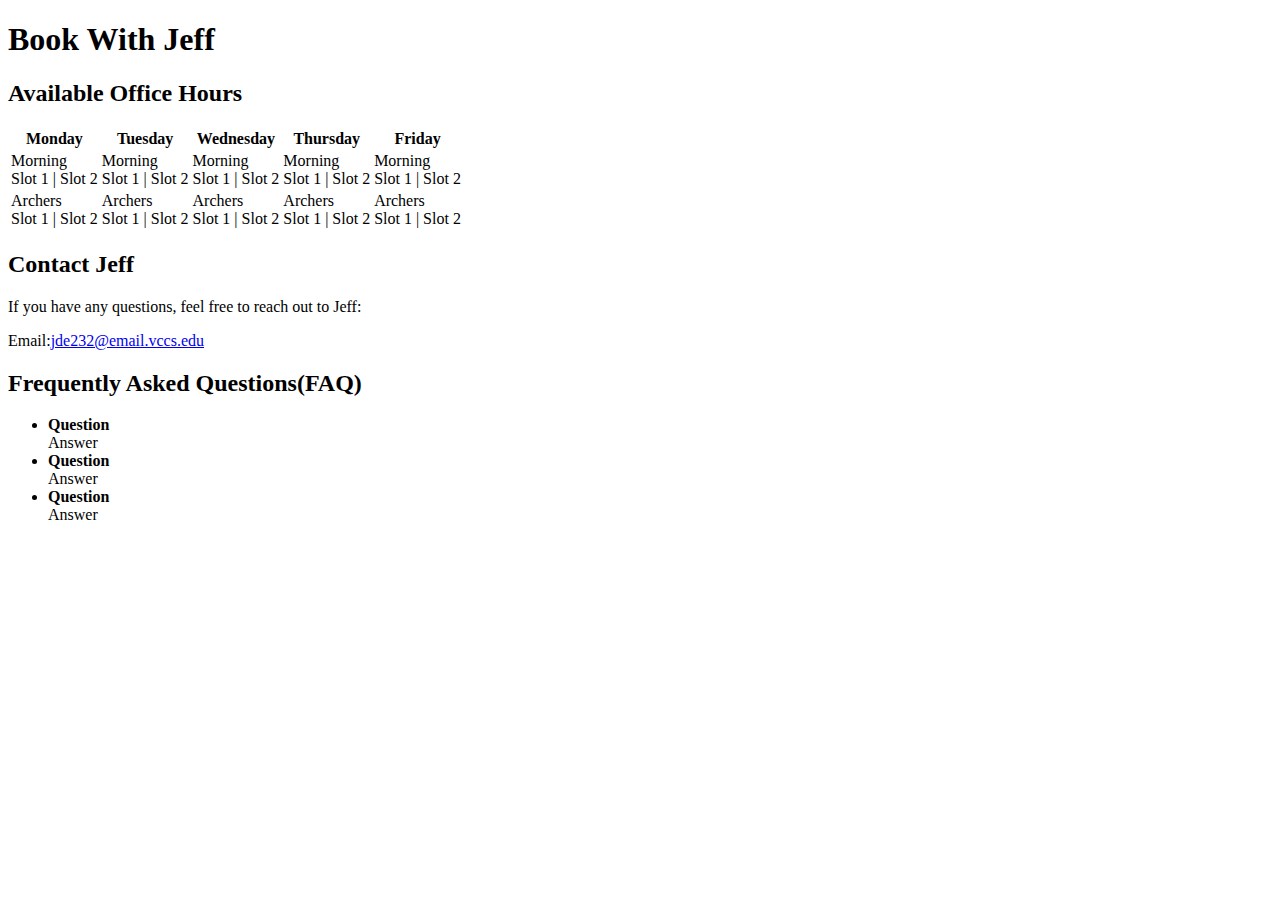
==== index.html @ 338b909b "blej" ====
<!DOCTYPE html>
<html lang='en'>
    <head>
        <meta charset="UTF-8">
        <meta name="viewport" content = "width=device-width, initial-scale=1.0">
        <title>Book With Jeff</title>
        <link rel="stylesheet" href="styles.css">
        <script src="js/init.js"></script>
    </head>
    <body>
        <header>
            <h1> Book With Jeff </h1>
        </header>

        <main>
            <section class="calendar">
                <h2>Available Office Hours</h2>
                <table class="calendar">
            <thead>
                <tr>
                    <th>Monday</th>
                    <th>Tuesday</th>
                    <th>Wednesday</th>
                    <th>Thursday</th>
                    <th>Friday</th>
                </tr>
            </thead>
            <tbody>
                <tr>
                    <td>Morning<br>Slot 1 | Slot 2</td>
                    <td>Morning<br>Slot 1 | Slot 2</td>
                    <td>Morning<br>Slot 1 | Slot 2</td>
                    <td>Morning<br>Slot 1 | Slot 2</td>
                    <td>Morning<br>Slot 1 | Slot 2</td>
                </tr>
                <tr>
                    <td>Archers<br>Slot 1 | Slot 2</td>
                    <td>Archers<br>Slot 1 | Slot 2</td>
                    <td>Archers<br>Slot 1 | Slot 2</td>
                    <td>Archers<br>Slot 1 | Slot 2</td>
                    <td>Archers<br>Slot 1 | Slot 2</td>
                </tr>
            </tbody>
        </table>
    </section>
            <section class="contact">
                <h2>Contact Jeff</h2>
                <p>If you have any questions, feel free to reach out to Jeff:</p>
                <p>Email:<a href="mailto:jde232@email.vccs.edu">jde232@email.vccs.edu</a></p>
            </section>
            <section class="faq">
                <h2>Frequently Asked Questions(FAQ)</h2>
                <ul>
                    <li><strong>Question</strong><br>Answer</li>
                    <li><strong>Question</strong><br>Answer</li>
                    <li><strong>Question</strong><br>Answer</li>
                </ul>
            </section>
        </main>
    </body>
</html>
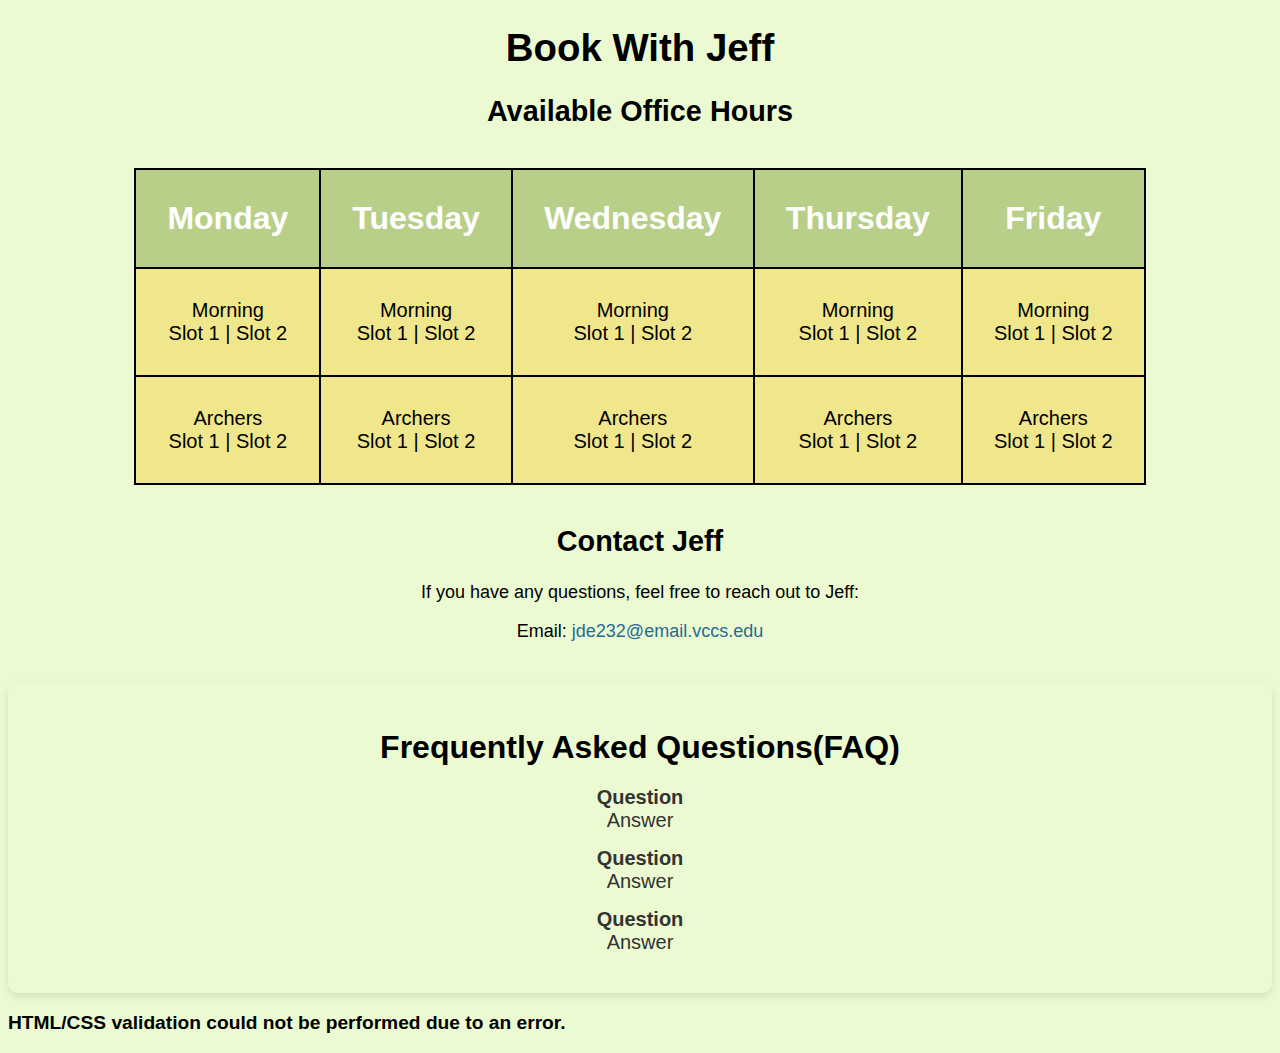
==== commit 09fb155c: "added a password" ====
--- a/index.html
+++ b/index.html
@@ -46,7 +46,7 @@
             <section class="contact">
                 <h2>Contact Jeff</h2>
                 <p>If you have any questions, feel free to reach out to Jeff:</p>
-                <p>Email:<a href="mailto:jde232@email.vccs.edu">jde232@email.vccs.edu</a></p>
+                <p>Email: <a href="mailto:jde232@email.vccs.edu">jde232@email.vccs.edu</a></p>
             </section>
             <section class="faq">
                 <h2>Frequently Asked Questions(FAQ)</h2>
--- a/styles.css
+++ b/styles.css
@@ -0,0 +1,154 @@
+body {
+    background-color: rgb(236, 250, 210);
+    font-family:'Gill Sans', 'Gill Sans MT', Calibri, 'Trebuchet MS', sans-serif;
+    font-size: larger;
+}
+
+a {
+    text-decoration: none;
+    color:brown
+}
+
+h1 {
+    text-align: center;
+}
+
+li, ol {
+    text-align: center;
+    list-style-position: inside;
+    font-size: 23px;
+}
+
+hr {
+    border: none; 
+    height: 2px; 
+    background: linear-gradient(to right, transparent, #000, transparent); 
+}
+
+.form {
+    text-align: center;
+}
+
+.home {
+    position: absolute;
+    top: 0;
+    right: 2%;
+    font-size: 24px;
+}
+
+.button-21 {
+  align-items: center;
+  appearance: none;
+  background-color: #3EB2FD;
+  background-image: linear-gradient(1deg, #e5cba4, #f39a14c1 99%);
+  background-size: calc(100% + 20px) calc(100% + 20px);
+  border-radius: 100px;
+  border-width: 0;
+  box-shadow: none;
+  box-sizing: border-box;
+  color: #FFFFFF;
+  cursor: pointer;
+  display: inline-flex;
+  font-family: CircularStd,sans-serif;
+  font-size: 1rem;
+  height: auto;
+  justify-content: center;
+  line-height: 1.5;
+  padding: 4px 5px;
+  position: relative;
+  text-align: center;
+  text-decoration: none;
+  transition: background-color .2s,background-position .2s;
+  user-select: none;
+  -webkit-user-select: none;
+  touch-action: manipulation;
+  vertical-align: top;
+  white-space: nowrap;
+}
+
+.button-21:active,
+.button-21:focus {
+  outline: none;
+}
+
+.button-21:hover {
+  background-position: -20px -20px;
+}
+
+.button-21:focus:not(:active) {
+  box-shadow: rgba(40, 170, 255, 0.25) 0 0 0 .125em;
+}
+.homepage {
+    text-align: center;
+}
+.calendar {
+    text-align: center;
+    margin-top: 20px;
+
+}
+.calendar table {
+    width: 80%;
+    margin: 40px auto;
+    border-collapse: collapse; 
+    text-align: center;
+    font-size: 1.5rem; 
+}
+.calendar th, .calendar td {
+    padding: 30px;
+    border: 2px solid #000;
+    vertical-align: middle;
+}
+.calendar th {
+    background-color: #b8cf8a;
+    color: #fff;
+    font-size: 2rem;
+}
+
+.calendar td {
+    background-color: #F0E68C;
+    font-size: 1.25rem;
+}
+.calendar tr {
+    border-bottom: 2px solid #000;
+}
+.contact {
+     text-align: center;
+    margin-top: 40px;
+}
+.contact p {
+    font-size: 18px;
+}
+
+.contact a {
+    font-size: 18px;
+    color: #256a97;
+}
+.contact a:hover {
+    color: #004080; 
+}
+.faq {
+    text-align: center;
+    margin-top: 40px;
+    padding: 20px;
+    border-radius: 10px;
+    box-shadow: 0 4px 8px rgba(0, 0, 0, 0.1);}
+
+.faq h2 {
+    font-size: 2rem;
+    margin-bottom: 20px;
+    color: #000; 
+}
+
+.faq ul {
+    list-style-type: none;
+    padding: 0;
+}
+
+.faq li {
+    font-size: 1.25rem;
+    margin-bottom: 15px;
+    color: #333;
+}
+
+
+
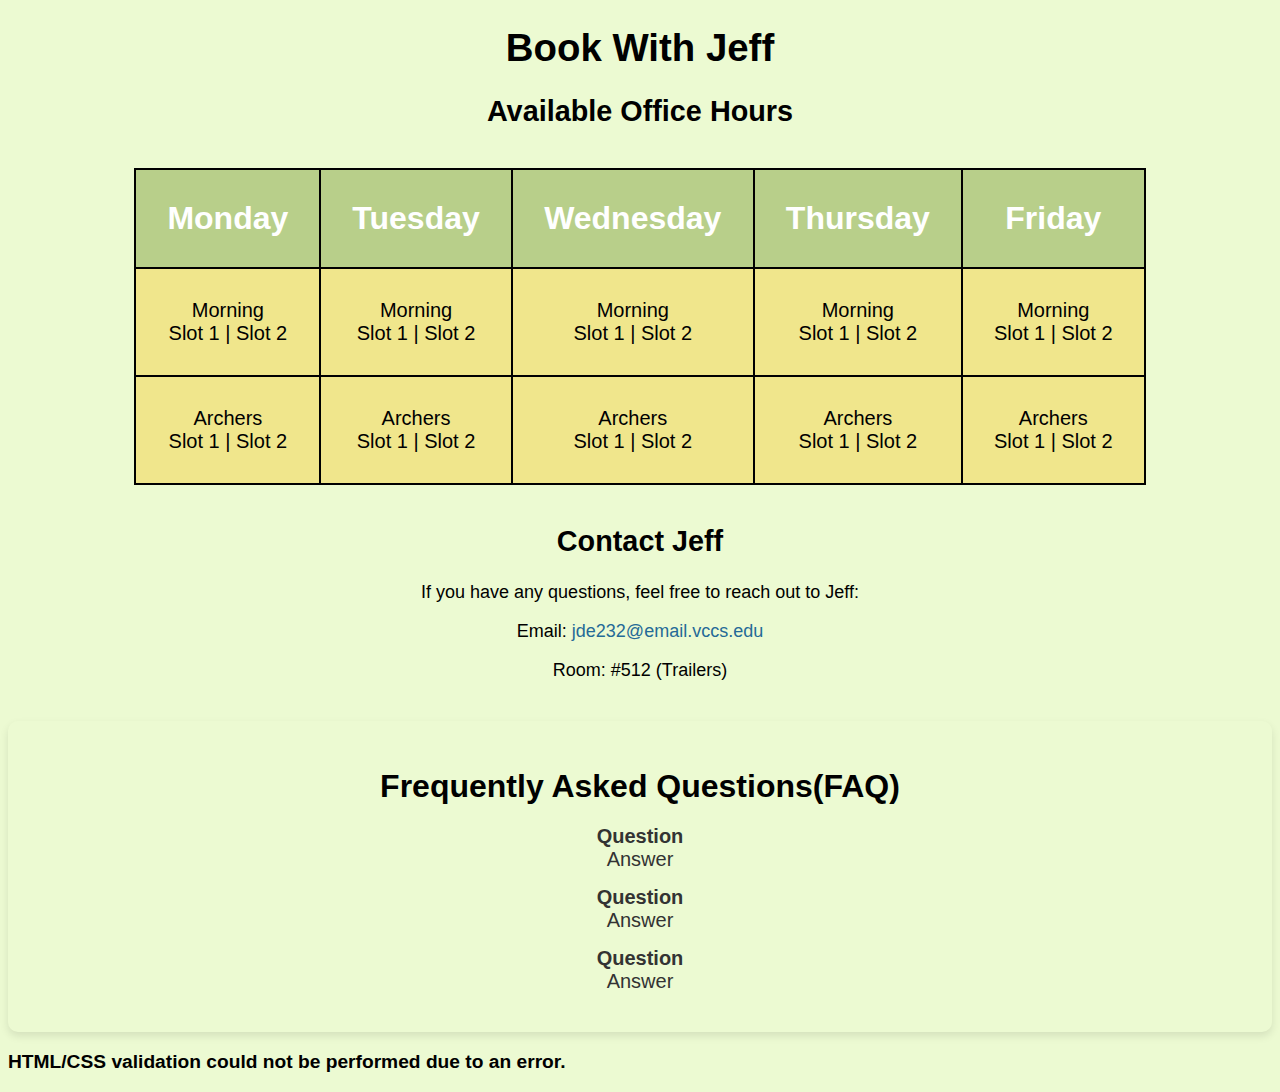
==== commit 92d01633: "Added room number and email form" ====
--- a/index.html
+++ b/index.html
@@ -47,6 +47,7 @@
                 <h2>Contact Jeff</h2>
                 <p>If you have any questions, feel free to reach out to Jeff:</p>
                 <p>Email: <a href="mailto:jde232@email.vccs.edu">jde232@email.vccs.edu</a></p>
+                <p>Room: #512 (Trailers)</p>
             </section>
             <section class="faq">
                 <h2>Frequently Asked Questions(FAQ)</h2>
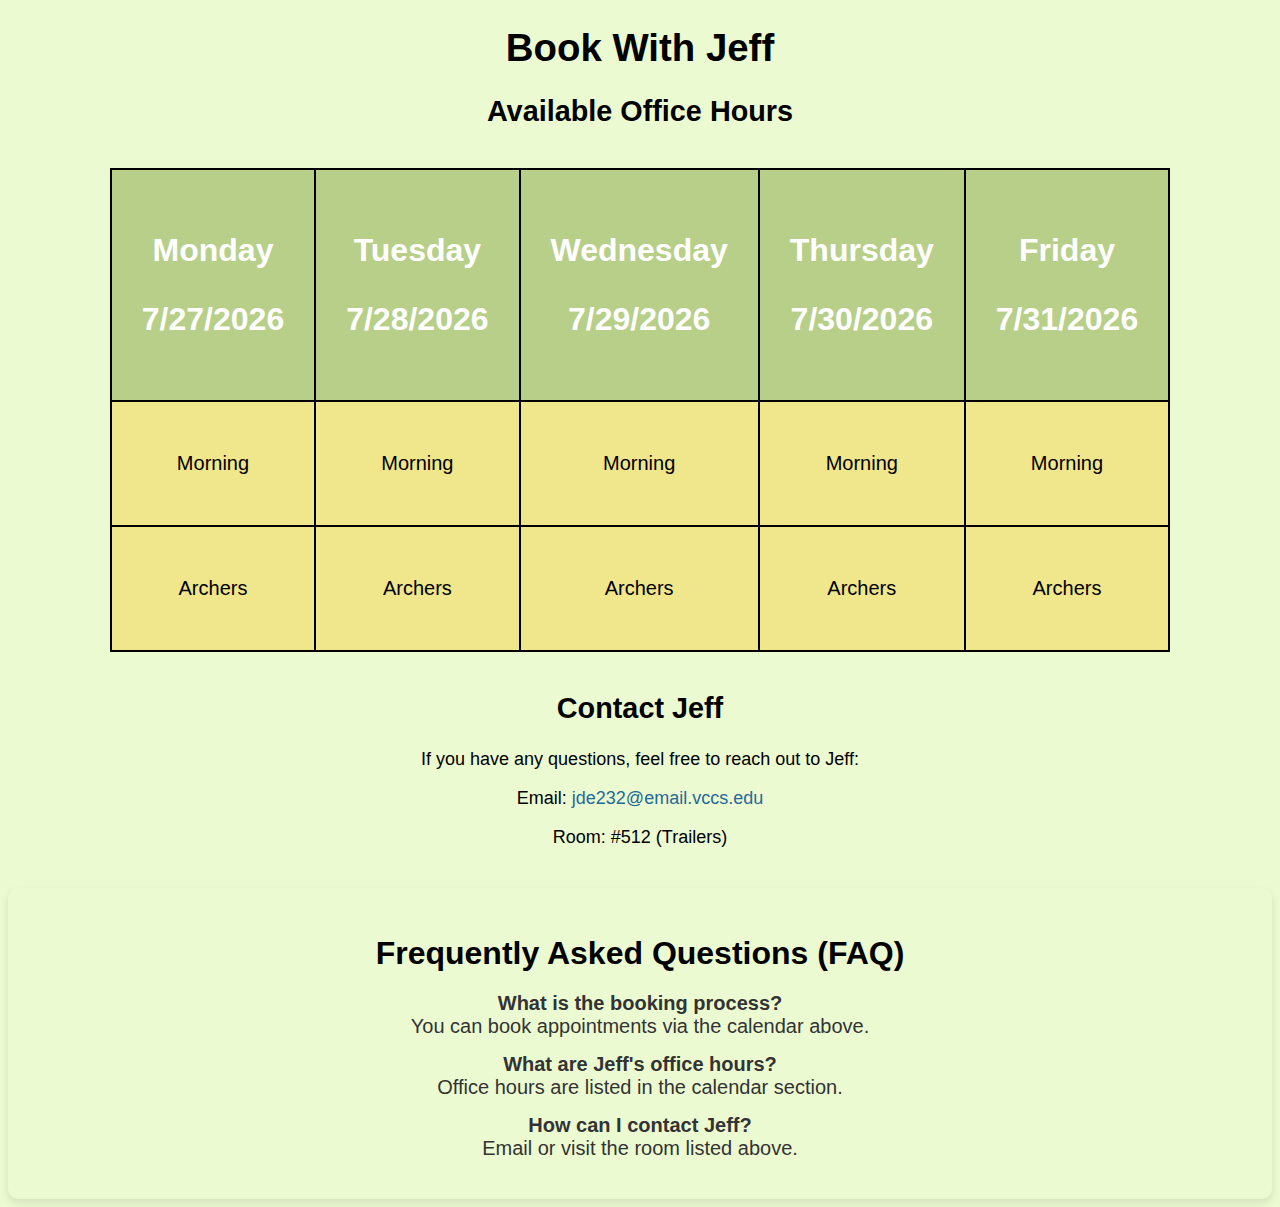
==== commit 648adc0c: "made calendar dynamic" ====
--- a/index.html
+++ b/index.html
@@ -1,62 +1,96 @@
 <!DOCTYPE html>
-<html lang='en'>
-    <head>
-        <meta charset="UTF-8">
-        <meta name="viewport" content = "width=device-width, initial-scale=1.0">
-        <title>Book With Jeff</title>
-        <link rel="stylesheet" href="styles.css">
-        <script src="js/init.js"></script>
-    </head>
-    <body>
-        <header>
-            <h1> Book With Jeff </h1>
-        </header>
+<html lang="en">
+<head>
+    <meta charset="UTF-8">
+    <meta name="viewport" content="width=device-width, initial-scale=1.0">
+    <title>Book With Jeff</title>
+    <link rel="stylesheet" href="styles.css">
+</head>
+<body>
+    <header>
+        <h1>Book With Jeff</h1>
+    </header>
 
-        <main>
-            <section class="calendar">
-                <h2>Available Office Hours</h2>
-                <table class="calendar">
-            <thead>
-                <tr>
-                    <th>Monday</th>
-                    <th>Tuesday</th>
-                    <th>Wednesday</th>
-                    <th>Thursday</th>
-                    <th>Friday</th>
-                </tr>
-            </thead>
-            <tbody>
-                <tr>
-                    <td>Morning<br>Slot 1 | Slot 2</td>
-                    <td>Morning<br>Slot 1 | Slot 2</td>
-                    <td>Morning<br>Slot 1 | Slot 2</td>
-                    <td>Morning<br>Slot 1 | Slot 2</td>
-                    <td>Morning<br>Slot 1 | Slot 2</td>
-                </tr>
-                <tr>
-                    <td>Archers<br>Slot 1 | Slot 2</td>
-                    <td>Archers<br>Slot 1 | Slot 2</td>
-                    <td>Archers<br>Slot 1 | Slot 2</td>
-                    <td>Archers<br>Slot 1 | Slot 2</td>
-                    <td>Archers<br>Slot 1 | Slot 2</td>
-                </tr>
-            </tbody>
-        </table>
-    </section>
-            <section class="contact">
-                <h2>Contact Jeff</h2>
-                <p>If you have any questions, feel free to reach out to Jeff:</p>
-                <p>Email: <a href="mailto:jde232@email.vccs.edu">jde232@email.vccs.edu</a></p>
-                <p>Room: #512 (Trailers)</p>
-            </section>
-            <section class="faq">
-                <h2>Frequently Asked Questions(FAQ)</h2>
-                <ul>
-                    <li><strong>Question</strong><br>Answer</li>
-                    <li><strong>Question</strong><br>Answer</li>
-                    <li><strong>Question</strong><br>Answer</li>
-                </ul>
-            </section>
-        </main>
-    </body>
+    <main>
+        <section class="calendar">
+            <h2>Available Office Hours</h2>
+            <table>
+                <thead>
+                    <tr id="day-header">
+                        <!-- Days of the week will be dynamically generated -->
+                    </tr>
+                </thead>
+                <tbody id="calendar">
+                    <tr id="morning-row">
+                        <!-- Morning time slots will be dynamically generated -->
+                    </tr>
+                    <tr id="archers-row">
+                        <!-- Archers time slots will be dynamically generated -->
+                    </tr>
+                </tbody>
+            </table>
+        </section>
+
+        <section class="contact">
+            <h2>Contact Jeff</h2>
+            <p>If you have any questions, feel free to reach out to Jeff:</p>
+            <p>Email: <a href="mailto:jde232@email.vccs.edu">jde232@email.vccs.edu</a></p>
+            <p>Room: #512 (Trailers)</p>
+        </section>
+
+        <section class="faq">
+            <h2>Frequently Asked Questions (FAQ)</h2>
+            <ul>
+                <li><strong>What is the booking process?</strong><br>You can book appointments via the calendar above.</li>
+                <li><strong>What are Jeff's office hours?</strong><br>Office hours are listed in the calendar section.</li>
+                <li><strong>How can I contact Jeff?</strong><br>Email or visit the room listed above.</li>
+            </ul>
+        </section>
+    </main>
+
+    <script>
+        function generateWeeklyCalendar() {
+            const today = new Date();
+            const firstDayOfWeek = new Date(today);
+            firstDayOfWeek.setDate(today.getDate() - today.getDay() + 1); // Monday
+
+            const dayNames = ['Monday', 'Tuesday', 'Wednesday', 'Thursday', 'Friday'];
+            const dayHeader = document.getElementById('day-header');
+            const morningRow = document.getElementById('morning-row');
+            const archersRow = document.getElementById('archers-row');
+
+            for (let i = 0; i < 5; i++) {
+                const day = new Date(firstDayOfWeek);
+                day.setDate(firstDayOfWeek.getDate() + i);
+
+                // Add days to the header
+                const dayHeaderCell = document.createElement('th');
+                dayHeaderCell.innerHTML = `
+                    <p>${dayNames[i]}</p>
+                    <p>${day.toLocaleDateString()}</p>
+                `;
+                dayHeader.appendChild(dayHeaderCell);
+
+                // Add time slots to the rows
+                const morningCell = document.createElement('td');
+                morningCell.innerHTML = `<p>Morning</p>`;
+                if (day.toDateString() === today.toDateString()) {
+                    morningCell.style.backgroundColor = '#FFEB3B';
+                    morningCell.style.fontWeight = 'bold';
+                }
+                morningRow.appendChild(morningCell);
+
+                const archersCell = document.createElement('td');
+                archersCell.innerHTML = `<p>Archers</p>`;
+                if (day.toDateString() === today.toDateString()) {
+                    archersCell.style.backgroundColor = '#FFEB3B';
+                    archersCell.style.fontWeight = 'bold';
+                }
+                archersRow.appendChild(archersCell);
+            }
+        }
+
+        generateWeeklyCalendar();
+    </script>
+</body>
 </html>
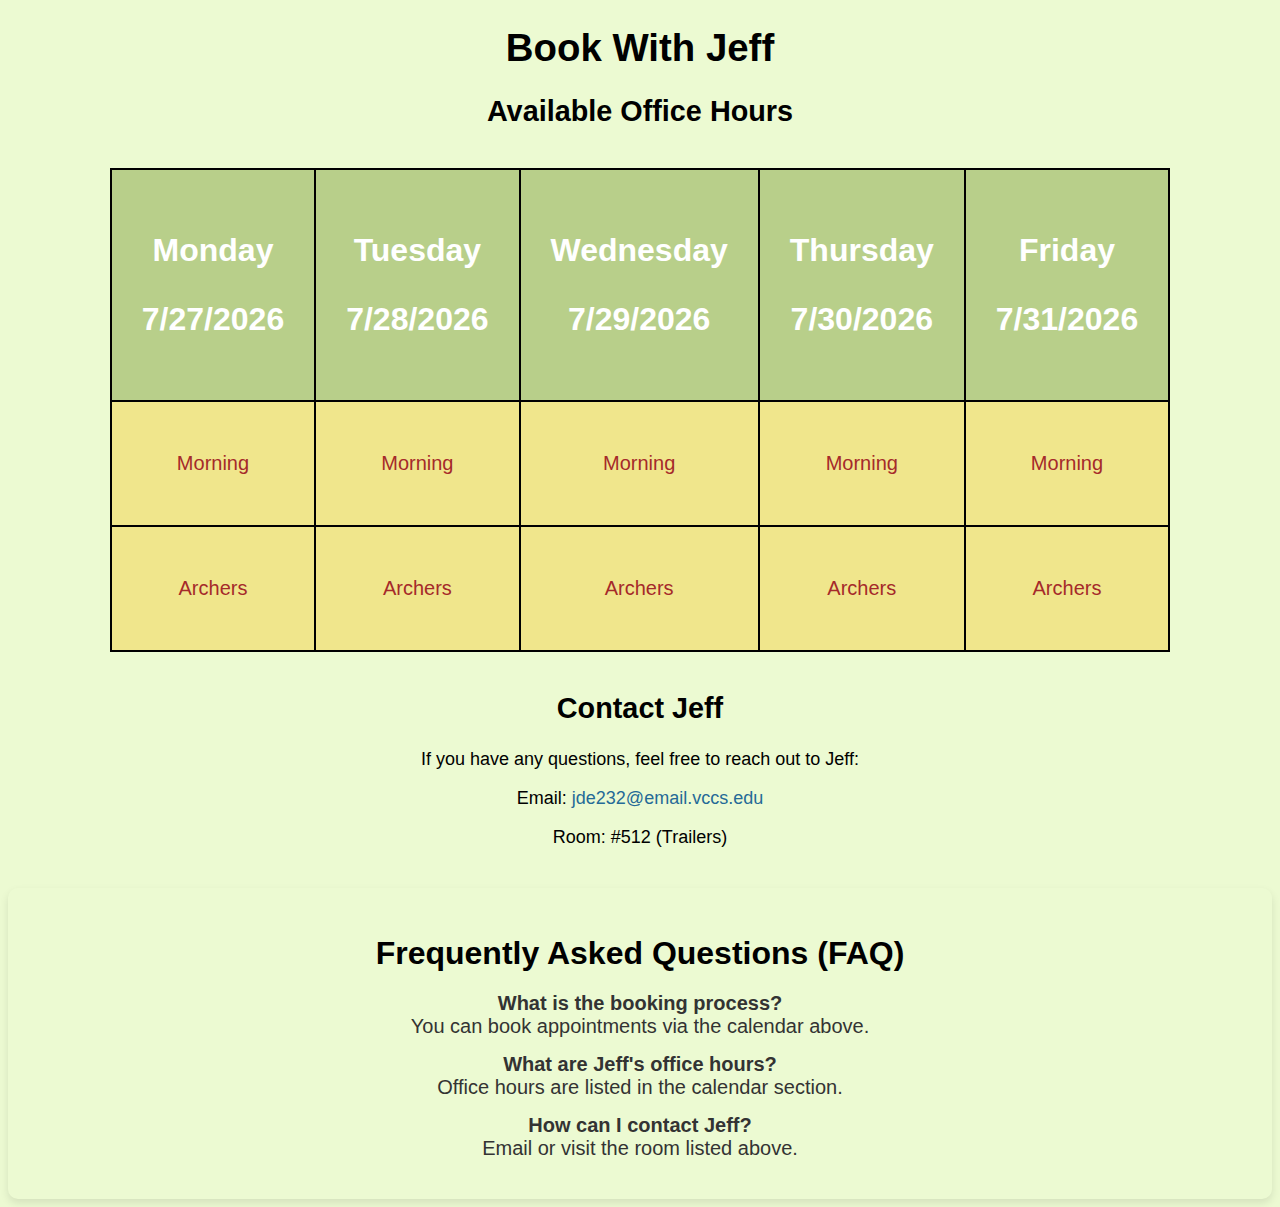
==== commit 7cbf4381: "Added links to table" ====
--- a/index.html
+++ b/index.html
@@ -73,7 +73,7 @@
 
                 // Add time slots to the rows
                 const morningCell = document.createElement('td');
-                morningCell.innerHTML = `<p>Morning</p>`;
+                morningCell.innerHTML = `<a href="details.html"><p>Morning</p></a>`;
                 if (day.toDateString() === today.toDateString()) {
                     morningCell.style.backgroundColor = '#FFEB3B';
                     morningCell.style.fontWeight = 'bold';
@@ -81,7 +81,7 @@
                 morningRow.appendChild(morningCell);
 
                 const archersCell = document.createElement('td');
-                archersCell.innerHTML = `<p>Archers</p>`;
+                archersCell.innerHTML = `<a href="details.html"><p>Archers</p></a>`;
                 if (day.toDateString() === today.toDateString()) {
                     archersCell.style.backgroundColor = '#FFEB3B';
                     archersCell.style.fontWeight = 'bold';
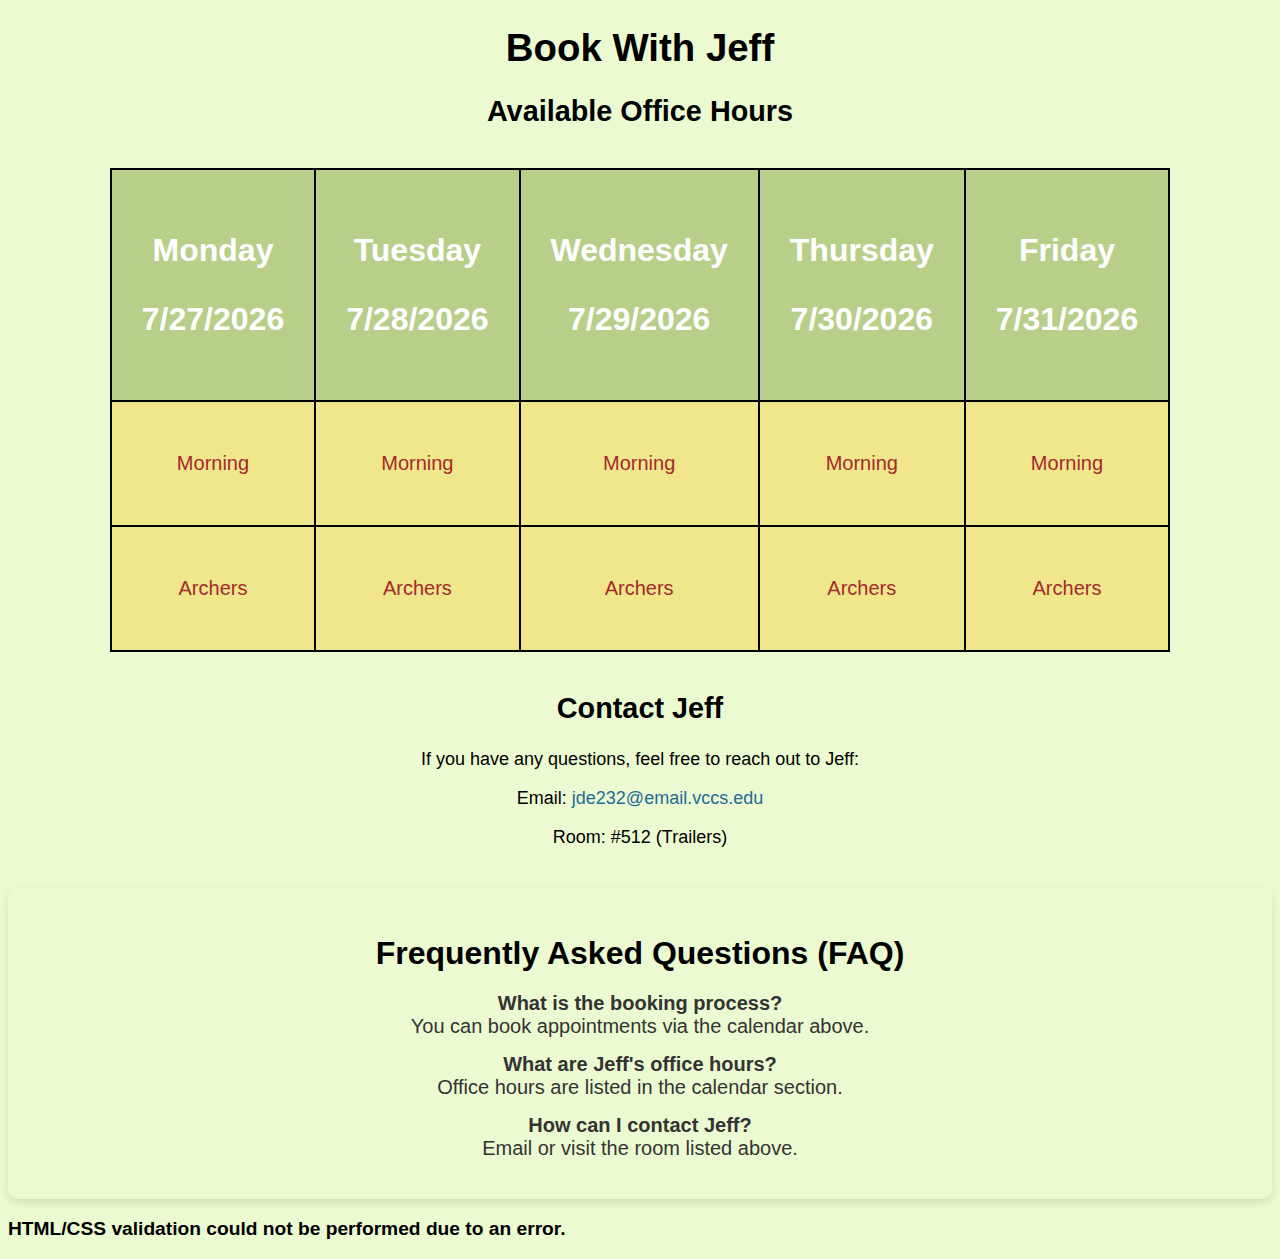
==== commit b62b79c6: "Readme update, tweaks" ====
--- a/index.html
+++ b/index.html
@@ -5,6 +5,7 @@
     <meta name="viewport" content="width=device-width, initial-scale=1.0">
     <title>Book With Jeff</title>
     <link rel="stylesheet" href="styles.css">
+    <script src="js/init.js"></script>
 </head>
 <body>
     <header>
--- a/styles.css
+++ b/styles.css
@@ -9,7 +9,7 @@
     color:brown
 }
 
-h1 {
+h1, h4 {
     text-align: center;
 }
 
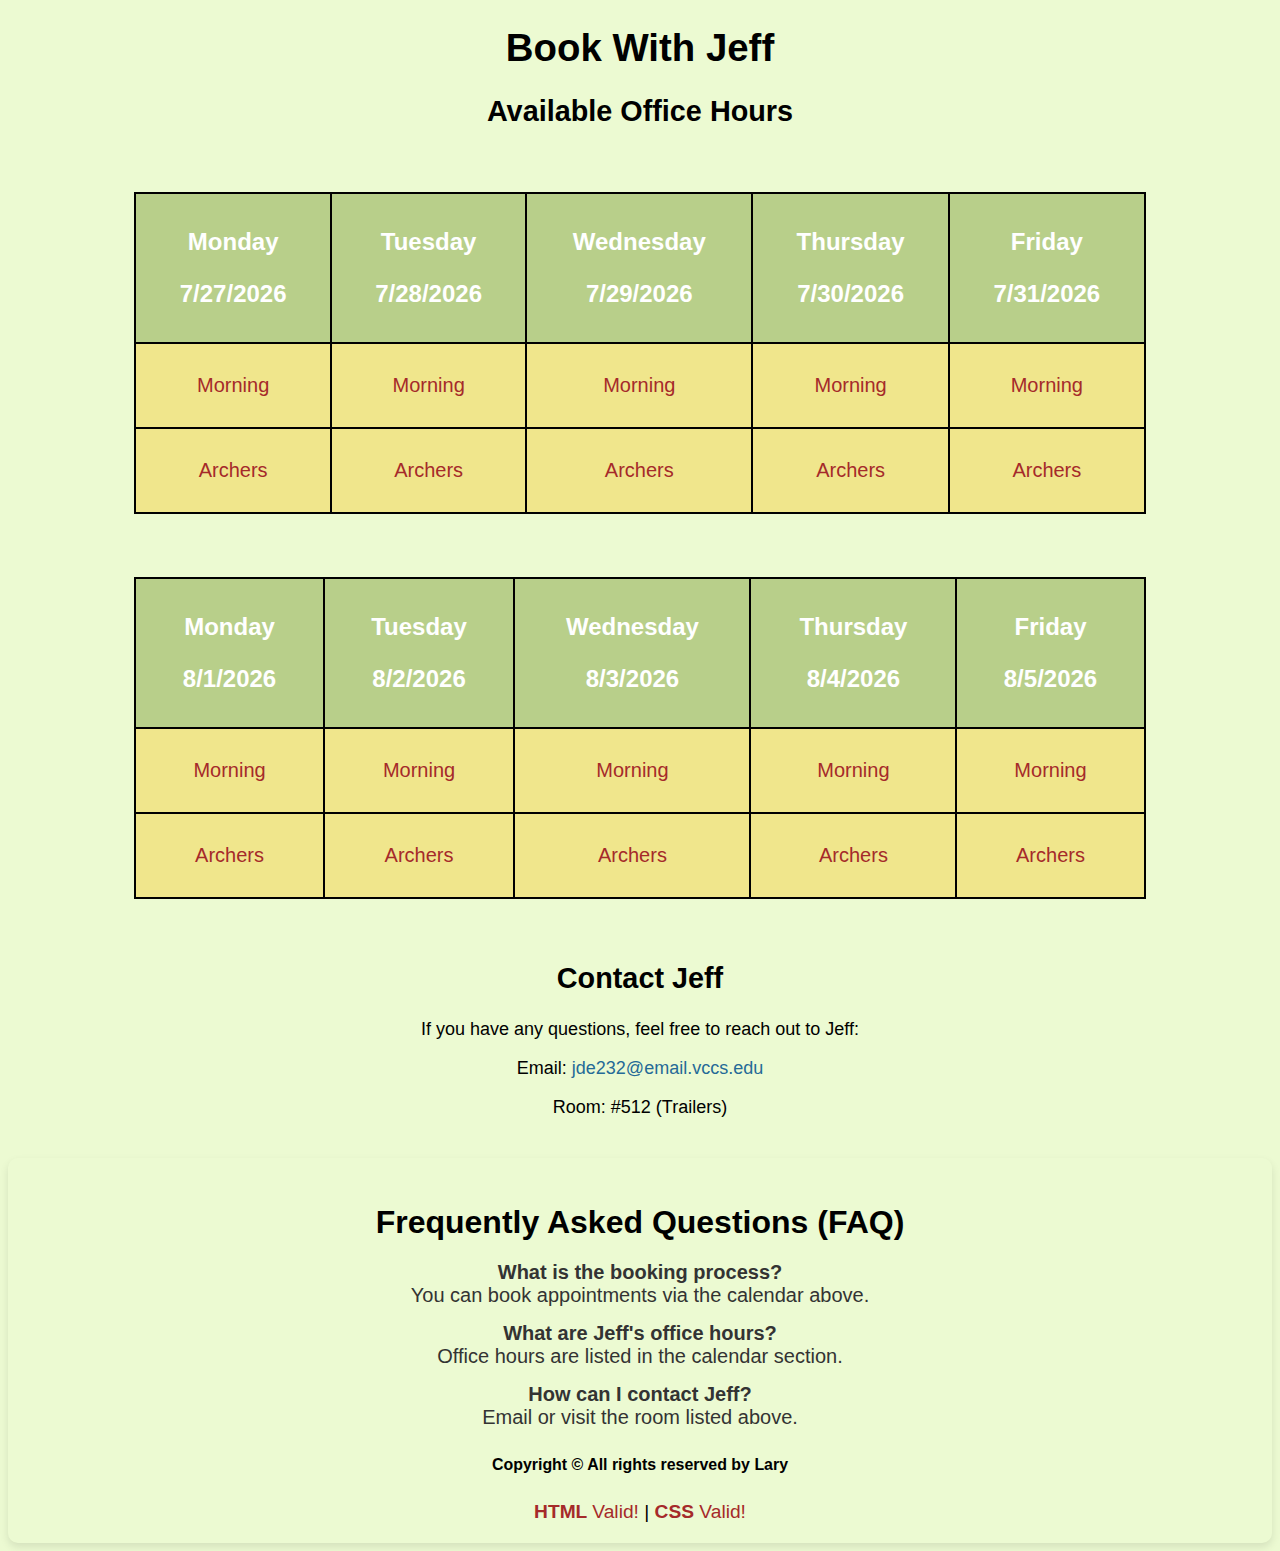
==== commit 898659a4: "added some other stuff" ====
--- a/index.html
+++ b/index.html
@@ -5,7 +5,18 @@
     <meta name="viewport" content="width=device-width, initial-scale=1.0">
     <title>Book With Jeff</title>
     <link rel="stylesheet" href="styles.css">
-    <script src="js/init.js"></script>
+    <link rel="icon" href="favicon.ico" type="image/x-icon">
+    <script>
+        function init() {
+        var loc = window.location.href;
+        var HTMLvalidLinkStr = 'http://validator.w3.org/check?uri=' + loc;
+        var CSSvalidLinkStr = 'http://jigsaw.w3.org/css-validator/validator?uri=' +
+                                loc + '?profile=css3';
+        document.getElementById("vLink1").setAttribute("href", HTMLvalidLinkStr);
+        document.getElementById("vLink2").setAttribute("href", CSSvalidLinkStr);
+        }
+        window.onload = init;
+        </script> 
 </head>
 <body>
     <header>
@@ -17,16 +28,31 @@
             <h2>Available Office Hours</h2>
             <table>
                 <thead>
-                    <tr id="day-header">
-                        <!-- Days of the week will be dynamically generated -->
+                    <tr id="week-1-header">
+                        <!-- Week 1 days dynamically generated -->
                     </tr>
                 </thead>
-                <tbody id="calendar">
-                    <tr id="morning-row">
-                        <!-- Morning time slots will be dynamically generated -->
+                <tbody id="calendar-week-1">
+                    <tr id="morning-row-week-1">
+                        <!-- Week 1 Morning time slots -->
                     </tr>
-                    <tr id="archers-row">
-                        <!-- Archers time slots will be dynamically generated -->
+                    <tr id="archers-row-week-1">
+                        <!-- Week 1 Archers time slots -->
+                    </tr>
+                </tbody>
+                </table>
+                <table>
+                <thead>
+                    <tr id="week-2-header">
+                        <!-- Week 2 days dynamically generated -->
+                    </tr>
+                </thead>
+                <tbody id="calendar-week-2">
+                    <tr id="morning-row-week-2">
+                        <!-- Week 2 Morning time slots -->
+                    </tr>
+                    <tr id="archers-row-week-2">
+                        <!-- Week 2 Archers time slots -->
                     </tr>
                 </tbody>
             </table>
@@ -46,48 +72,67 @@
                 <li><strong>What are Jeff's office hours?</strong><br>Office hours are listed in the calendar section.</li>
                 <li><strong>How can I contact Jeff?</strong><br>Email or visit the room listed above.</li>
             </ul>
+            <footer>
+            <h5>
+            Copyright &copy; All rights reserved by Lary
+            </h5>
+            <a id="vLink1"><strong> HTML </strong> Valid! </a> |
+            <a id="vLink2"><strong> CSS </strong> Valid! </a>
+            </footer>
         </section>
+        
     </main>
-
+    <!--To make Calendar Dynamic-->
     <script>
         function generateWeeklyCalendar() {
             const today = new Date();
             const firstDayOfWeek = new Date(today);
-            firstDayOfWeek.setDate(today.getDate() - today.getDay() + 1); // Monday
+            firstDayOfWeek.setDate(today.getDate() - today.getDay() + 1); // Start from Monday of current week
 
             const dayNames = ['Monday', 'Tuesday', 'Wednesday', 'Thursday', 'Friday'];
-            const dayHeader = document.getElementById('day-header');
-            const morningRow = document.getElementById('morning-row');
-            const archersRow = document.getElementById('archers-row');
+            
+            // Week 1 Headers and Slots
+            const week1Header = document.getElementById('week-1-header');
+            const morningRowWeek1 = document.getElementById('morning-row-week-1');
+            const archersRowWeek1 = document.getElementById('archers-row-week-1');
 
-            for (let i = 0; i < 5; i++) {
+            // Week 2 Headers and Slots
+            const week2Header = document.getElementById('week-2-header');
+            const morningRowWeek2 = document.getElementById('morning-row-week-2');
+            const archersRowWeek2 = document.getElementById('archers-row-week-2');
+
+            for (let i = 0; i < 10; i++) { // Loop through 2 weeks (10 weekdays)
                 const day = new Date(firstDayOfWeek);
                 day.setDate(firstDayOfWeek.getDate() + i);
 
-                // Add days to the header
-                const dayHeaderCell = document.createElement('th');
-                dayHeaderCell.innerHTML = `
-                    <p>${dayNames[i]}</p>
+                const headerCell = document.createElement('th');
+                headerCell.innerHTML = `
+                    <p>${dayNames[i % 5]}</p>
                     <p>${day.toLocaleDateString()}</p>
                 `;
-                dayHeader.appendChild(dayHeaderCell);
 
-                // Add time slots to the rows
                 const morningCell = document.createElement('td');
                 morningCell.innerHTML = `<a href="details.html"><p>Morning</p></a>`;
                 if (day.toDateString() === today.toDateString()) {
-                    morningCell.style.backgroundColor = '#FFEB3B';
                     morningCell.style.fontWeight = 'bold';
                 }
-                morningRow.appendChild(morningCell);
 
                 const archersCell = document.createElement('td');
                 archersCell.innerHTML = `<a href="details.html"><p>Archers</p></a>`;
                 if (day.toDateString() === today.toDateString()) {
-                    archersCell.style.backgroundColor = '#FFEB3B';
                     archersCell.style.fontWeight = 'bold';
                 }
-                archersRow.appendChild(archersCell);
+
+                // Append to appropriate week
+                if (i < 5) {
+                    week1Header.appendChild(headerCell);
+                    morningRowWeek1.appendChild(morningCell);
+                    archersRowWeek1.appendChild(archersCell);
+                } else {
+                    week2Header.appendChild(headerCell);
+                    morningRowWeek2.appendChild(morningCell);
+                    archersRowWeek2.appendChild(archersCell);
+                }
             }
         }
 
--- a/styles.css
+++ b/styles.css
@@ -88,20 +88,20 @@
 }
 .calendar table {
     width: 80%;
-    margin: 40px auto;
+    margin: 5% auto;
     border-collapse: collapse; 
     text-align: center;
     font-size: 1.5rem; 
 }
 .calendar th, .calendar td {
-    padding: 30px;
+    padding: 10px 30px 10px 30px;
     border: 2px solid #000;
     vertical-align: middle;
 }
 .calendar th {
     background-color: #b8cf8a;
     color: #fff;
-    font-size: 2rem;
+    font-size: 1.5rem;
 }
 
 .calendar td {
@@ -150,5 +150,11 @@
     color: #333;
 }
 
+.calendar td:hover {
+    background-color: #FFD700; /* Gold background on hover */
+    color: #000; /* Change text color to black */
+    cursor: pointer; /* Change cursor to pointer */
+    transition: background-color 0.3s ease, color 0.3s ease; /* Smooth transition */
+}
 
 
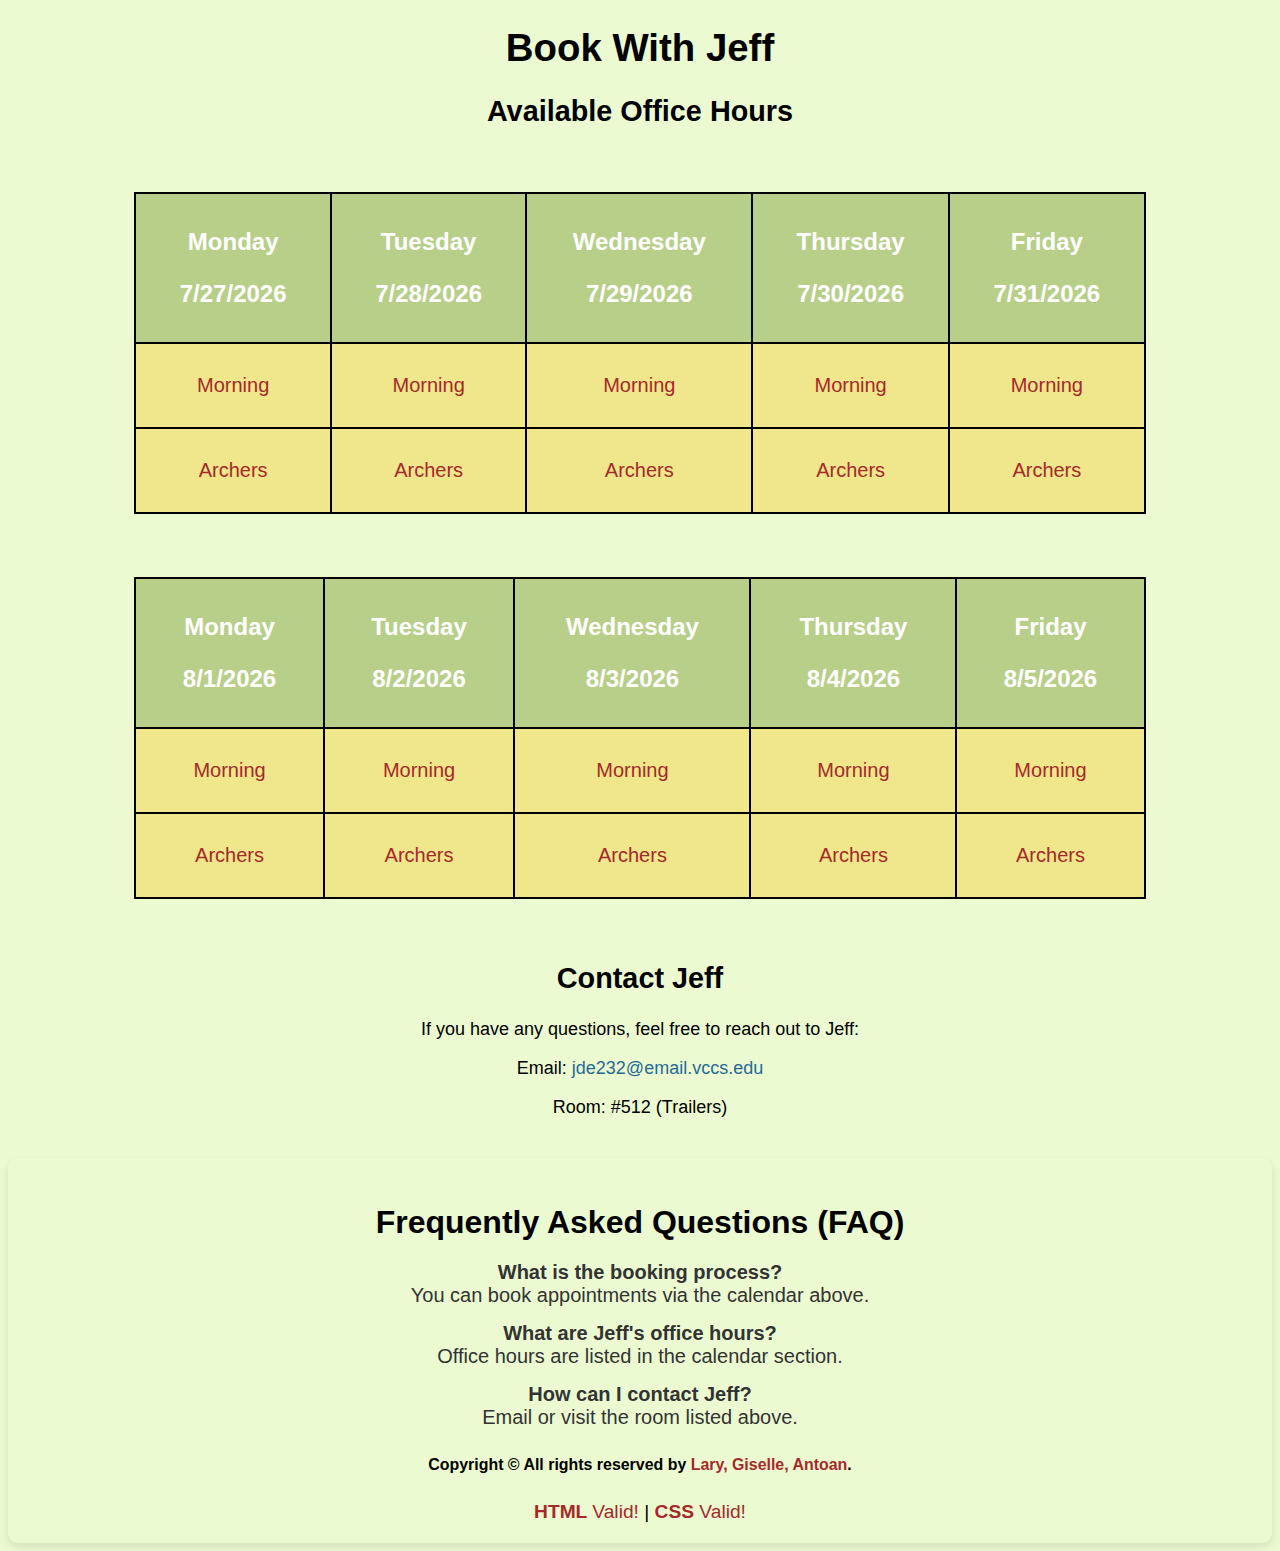
==== commit 365e0031: "Index page update" ====
--- a/index.html
+++ b/index.html
@@ -74,7 +74,7 @@
             </ul>
             <footer>
             <h5>
-            Copyright &copy; All rights reserved by Lary
+            Copyright &copy; All rights reserved by <a href="https://github.com/AntoanNikolov/BookJeff">Lary, Giselle, Antoan</a>.
             </h5>
             <a id="vLink1"><strong> HTML </strong> Valid! </a> |
             <a id="vLink2"><strong> CSS </strong> Valid! </a>
